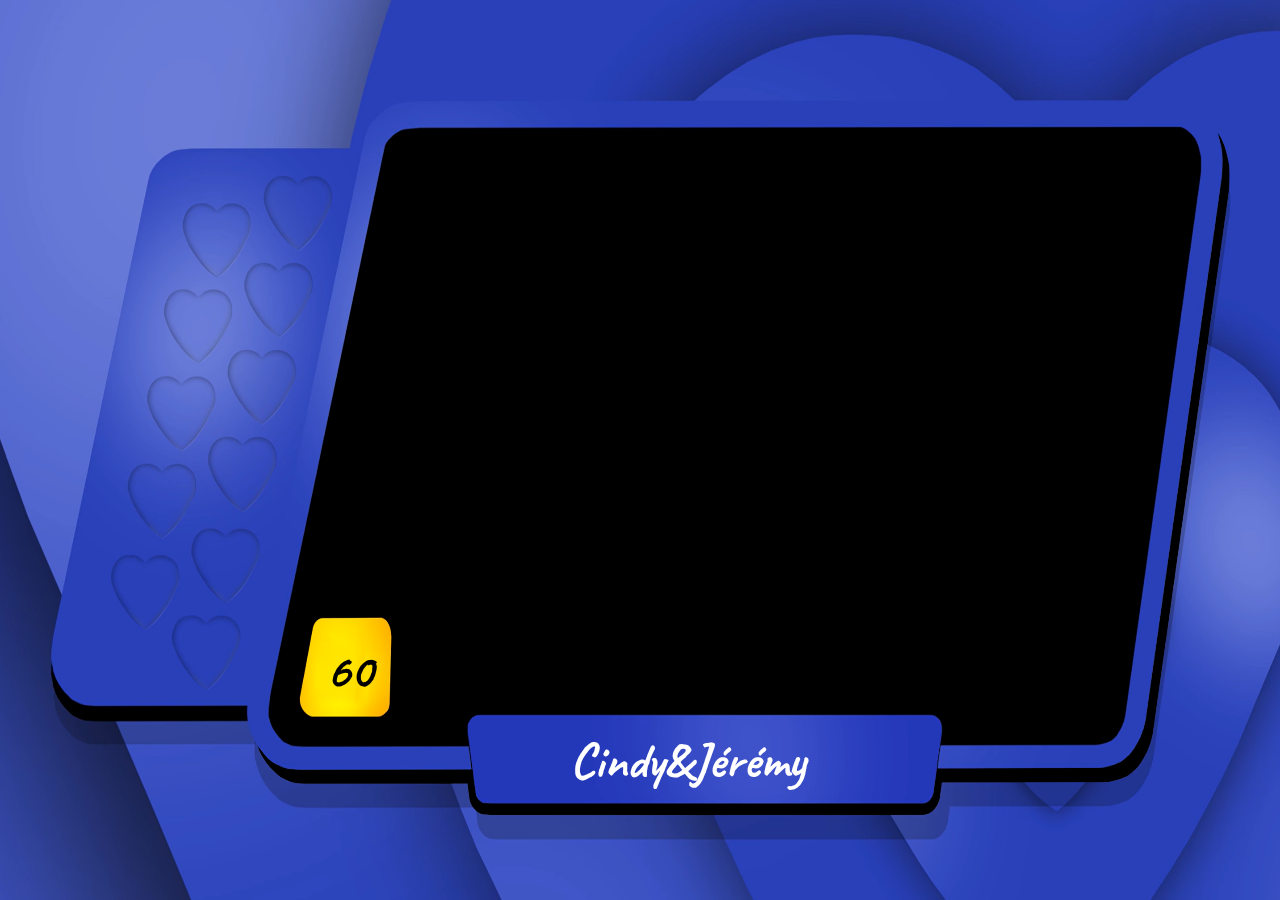
==== finale.html @ 83bb3474 "ajout de la phase 1 avec les jingles" ====
<!DOCTYPE html>
<html lang="en">
<head>
    <meta charset="UTF-8">
    <meta name="viewport" content="width=device-width, initial-scale=1.0">
    <title>Les Z'Amours - La Finale</title>
    <link rel="stylesheet" href="assets/css/style.css">
</head>
<body>
    <main>
        <img class="background" src="./assets/img/background_final.png" alt="background finale">
        <div class="hearts">
            <img class="background heart_yellow" src="./assets/img/heart_yellow_1.png" alt="heart yellow">
            <img class="background heart_red" src="./assets/img/heart_red_1.png" alt="heart red">
            <img class="background heart_yellow" src="./assets/img/heart_yellow_2.png" alt="heart yellow">
            <img class="background heart_red" src="./assets/img/heart_red_2.png" alt="heart red">
            <img class="background heart_yellow" src="./assets/img/heart_yellow_3.png" alt="heart yellow">
            <img class="background heart_red" src="./assets/img/heart_red_3.png" alt="heart red">
            <img class="background heart_yellow" src="./assets/img/heart_yellow_4.png" alt="heart yellow">
            <img class="background heart_red" src="./assets/img/heart_red_4.png" alt="heart red">
            <img class="background heart_yellow" src="./assets/img/heart_yellow_5.png" alt="heart yellow">
            <img class="background heart_red" src="./assets/img/heart_red_5.png" alt="heart red">
            <img class="background heart_yellow" src="./assets/img/heart_yellow_6.png" alt="heart yellow">
            <img class="background heart_red" src="./assets/img/heart_red_6.png" alt="heart red">
            <img class="background heart_yellow" src="./assets/img/heart_yellow_7.png" alt="heart yellow">
            <img class="background heart_red" src="./assets/img/heart_red_7.png" alt="heart red">
            <img class="background heart_yellow" src="./assets/img/heart_yellow_8.png" alt="heart yellow">
            <img class="background heart_red" src="./assets/img/heart_red_8.png" alt="heart red">
            <img class="background heart_yellow" src="./assets/img/heart_yellow_9.png" alt="heart yellow">
            <img class="background heart_red" src="./assets/img/heart_red_9.png" alt="heart red">
            <img class="background heart_yellow" src="./assets/img/heart_yellow_10.png" alt="heart yellow">
            <img class="background heart_red" src="./assets/img/heart_red_10.png" alt="heart red">
            <img class="background heart_yellow" src="./assets/img/heart_yellow_11.png" alt="heart yellow">
            <img class="background heart_red" src="./assets/img/heart_red_11.png" alt="heart red">
        </div>
        <video id="videoElement" autoplay></video>
        <audio id="sound" src="./assets/sound/sound.mp3"></audio>
        <audio id="soundHeartYellow" src="./assets/sound/heart_yellow.mp3"></audio>
        <audio id="soundHeartRed" src="./assets/sound/heart_red.mp3"></audio>
        <div id="timer" class="indicator">60</div>
        <div id="response">Cindy&Jérémy</div>
        <div id="question"></div>

    <script src="./assets/js/final.js"></script>
    <script src="./assets/js/video.js"></script>
    </main>
</body>
</html>
---- assets/css/style.css ----
@import url('https://fonts.googleapis.com/css2?family=Caveat:wght@400..900&display=swap');

* {
    margin: 0;
    padding: 0;
}

body {
    font-family: "Oswald", sans-serif;
    height: 100vh;
    background-color: #000;
    overflow: hidden;
}

.background {
    position: absolute;
    top: 50%; /* Déplace l'image de 50% vers le bas */
    left: 50%; /* Déplace l'image de 50% vers la droite */
    transform: translate(-50%, -50%); /* Recentre l'image en ajustant sa position de moitié de sa taille */
    height: 100%;
    max-width: 100%;
    z-index: 2;
}

.hearts > img {
    display: none;
}

#videoElement {
    position: absolute;
    z-index: 0;
    max-height: 100%;
    width: 100%;
    top: 50%;
    left: 50%;
    transform: translate(-43%, -50%); /* Recentre l'image en ajustant sa position de moitié de sa taille */
    z-index: 1;
}
.indicator {
    position: absolute;
    z-index: 3;
    color: #000;
    font-size: 50px;
    font-weight: 900;
    font-family: "Caveat", cursive;
}
#timer {
    bottom: 22%;
    left: 27.5%;
    transform: translateX(-55%);
}
#scoreBlue {
    top: 38%;
    left: 13%;
    transform: translateX(-50%);
}
#scoreYellow {
    top: 38%;
    left: 61.5%;
    transform: translateX(-50%);
}
#scoreRed {
    bottom: 9%;
    left: 32.5%;
    transform: translateX(-50%);
}
#response {
    position: absolute;
    z-index: 3;
    font-family: "Caveat", cursive;
    color: #FFF;
    font-size: 50px;
    font-weight: 900;
    bottom: 12%;
    left: 50%;
    transform: translateX(-30%);
}

#question {
    position: absolute;
    z-index: 3;
    width: 300px;
    height: 30px;
    bottom: 0;
    right: 0;
}
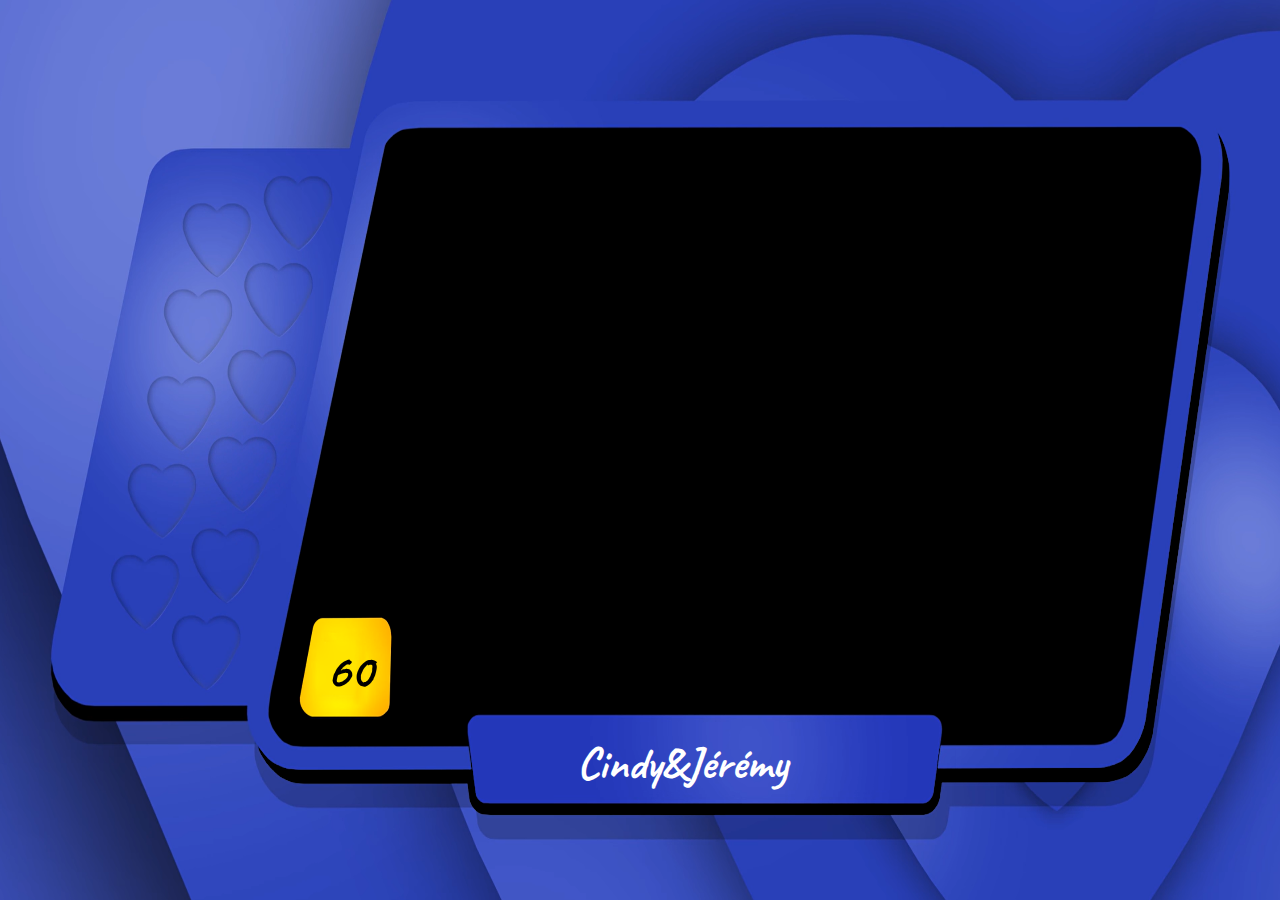
==== commit 5280a11d: "ajustements" ====
--- a/finale.html
+++ b/finale.html
@@ -34,9 +34,6 @@
             <img class="background heart_red" src="./assets/img/heart_red_11.png" alt="heart red">
         </div>
         <video id="videoElement" autoplay></video>
-        <audio id="sound" src="./assets/sound/sound.mp3"></audio>
-        <audio id="soundHeartYellow" src="./assets/sound/heart_yellow.mp3"></audio>
-        <audio id="soundHeartRed" src="./assets/sound/heart_red.mp3"></audio>
         <div id="timer" class="indicator">60</div>
         <div id="response">Cindy&Jérémy</div>
         <div id="question"></div>
--- a/assets/css/style.css
+++ b/assets/css/style.css
@@ -1,5 +1,6 @@
 @import url('https://fonts.googleapis.com/css2?family=Caveat:wght@400..900&display=swap');
 
+/* général */
 * {
     margin: 0;
     padding: 0;
@@ -21,21 +22,6 @@
     max-width: 100%;
     z-index: 2;
 }
-
-.hearts > img {
-    display: none;
-}
-
-#videoElement {
-    position: absolute;
-    z-index: 0;
-    max-height: 100%;
-    width: 100%;
-    top: 50%;
-    left: 50%;
-    transform: translate(-43%, -50%); /* Recentre l'image en ajustant sa position de moitié de sa taille */
-    z-index: 1;
-}
 .indicator {
     position: absolute;
     z-index: 3;
@@ -44,11 +30,7 @@
     font-weight: 900;
     font-family: "Caveat", cursive;
 }
-#timer {
-    bottom: 22%;
-    left: 27.5%;
-    transform: translateX(-55%);
-}
+/* Page Phase 1 */
 #scoreBlue {
     top: 38%;
     left: 13%;
@@ -64,22 +46,41 @@
     left: 32.5%;
     transform: translateX(-50%);
 }
+/* Page finale */
+.hearts > img {
+    display: none;
+}
+
+#videoElement {
+    position: absolute;
+    z-index: 0;
+    max-height: 100%;
+    width: 100%;
+    top: 50%;
+    left: 50%;
+    transform: translate(-43%, -50%); /* Recentre l'image en ajustant sa position de moitié de sa taille */
+    z-index: 1;
+}
+#timer {
+    bottom: 22%;
+    left: 27.5%;
+    transform: translateX(-55%);
+}
 #response {
     position: absolute;
     z-index: 3;
     font-family: "Caveat", cursive;
     color: #FFF;
-    font-size: 50px;
+    font-size: 45px;
     font-weight: 900;
     bottom: 12%;
     left: 50%;
     transform: translateX(-30%);
 }
-
 #question {
     position: absolute;
     z-index: 3;
-    width: 300px;
+    width: 100px;
     height: 30px;
     bottom: 0;
     right: 0;
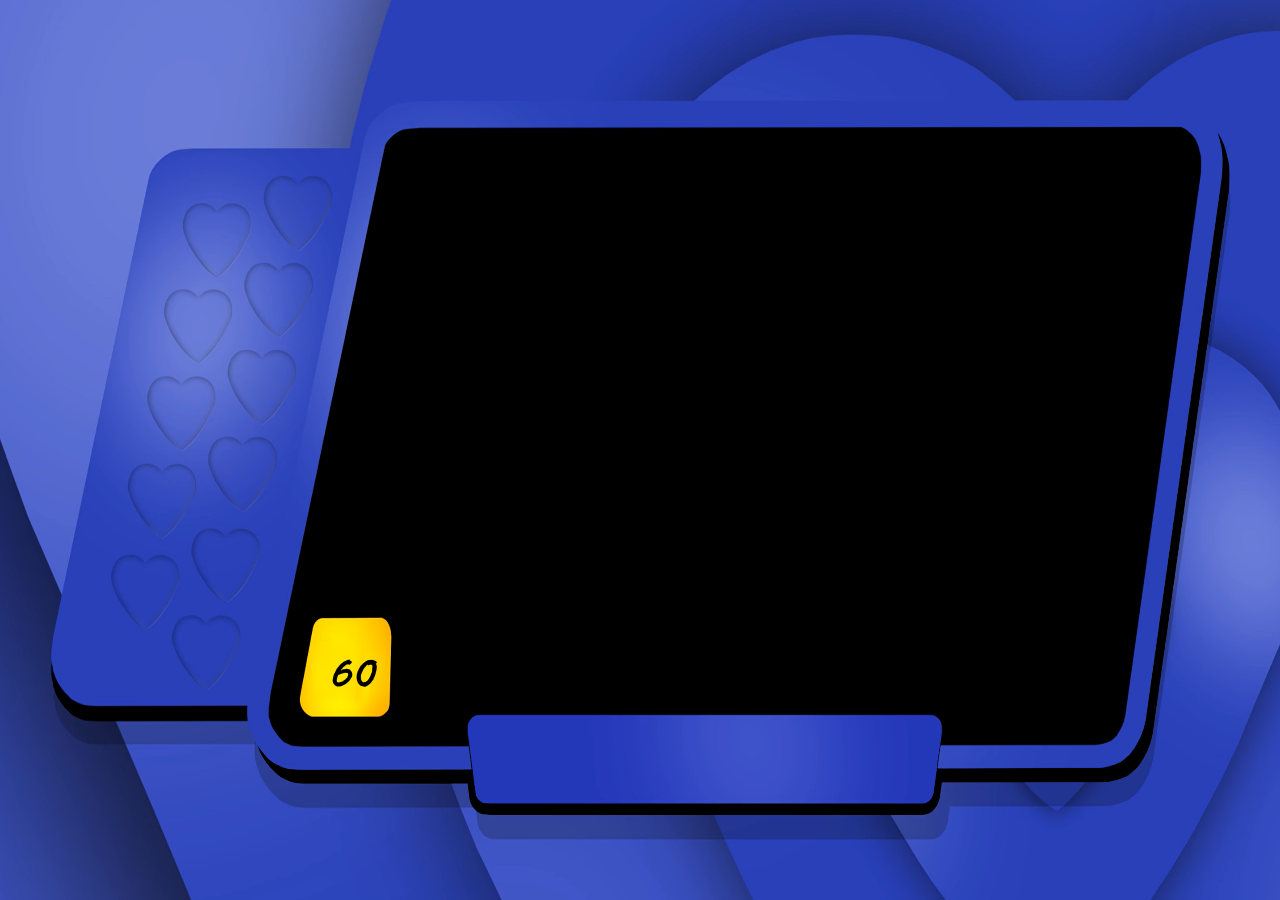
==== commit 4584c192: "gérer plusieurs json" ====
--- a/finale.html
+++ b/finale.html
@@ -35,7 +35,7 @@
         </div>
         <video id="videoElement" autoplay></video>
         <div id="timer" class="indicator">60</div>
-        <div id="response">Cindy&Jérémy</div>
+        <div id="response"></div>
         <div id="question"></div>
 
     <script src="./assets/js/final.js"></script>
--- a/assets/css/style.css
+++ b/assets/css/style.css
@@ -31,17 +31,17 @@
     font-family: "Caveat", cursive;
 }
 /* Page Phase 1 */
-#scoreBlue {
+#divScoreBlue {
     top: 38%;
     left: 13%;
     transform: translateX(-50%);
 }
-#scoreYellow {
+#divScoreYellow {
     top: 38%;
     left: 61.5%;
     transform: translateX(-50%);
 }
-#scoreRed {
+#divScoreRed {
     bottom: 9%;
     left: 32.5%;
     transform: translateX(-50%);
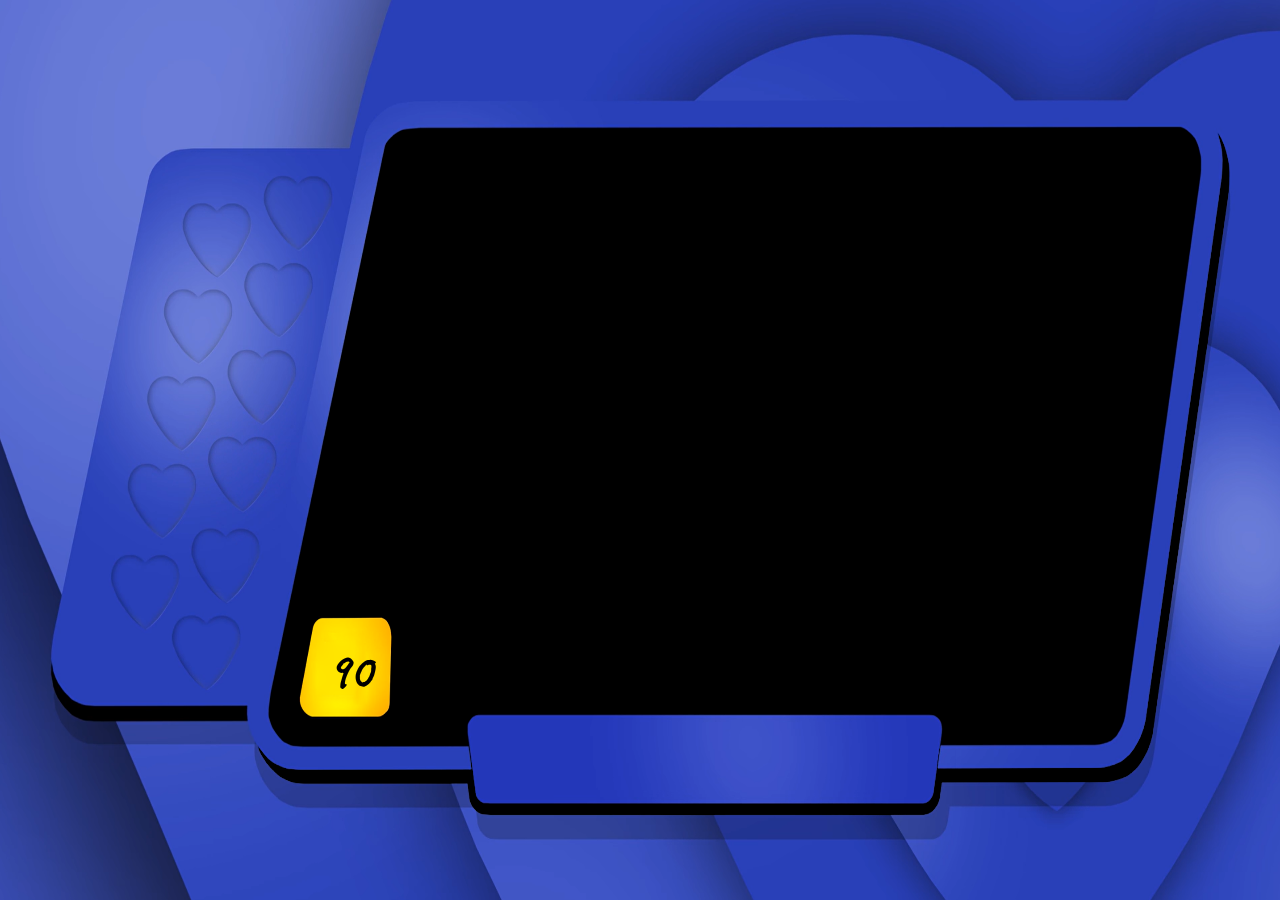
==== commit 4a71f92a: "Final de 90s au lieu de 60s" ====
--- a/finale.html
+++ b/finale.html
@@ -34,9 +34,11 @@
             <img class="background heart_red" src="./assets/img/heart_red_11.png" alt="heart red">
         </div>
         <video id="videoElement" autoplay></video>
-        <div id="timer" class="indicator">60</div>
+        <div id="timer" class="indicator">90</div>
         <div id="response"></div>
         <div id="question"></div>
+        <div id="videoContainer"></div>
+
 
     <script src="./assets/js/final.js"></script>
     <script src="./assets/js/video.js"></script>
--- a/assets/css/style.css
+++ b/assets/css/style.css
@@ -42,8 +42,8 @@
     transform: translateX(-50%);
 }
 #divScoreRed {
-    bottom: 9%;
-    left: 32.5%;
+    bottom: 8%;
+    left: 32%;
     transform: translateX(-50%);
 }
 /* Page finale */
@@ -80,8 +80,26 @@
 #question {
     position: absolute;
     z-index: 3;
-    width: 100px;
-    height: 30px;
+    width: 70px;
+    height: 40px;
     bottom: 0;
     right: 0;
+    font-size: 30px;
+    color: #FFF;
+}
+#videoContainer {
+    position: absolute;
+    z-index: 3;
+    width: 1100px;
+    height: 700px;
+    top: 50%;
+    left: 50%;
+    transform: translate(-50%, -50%);
+
+}
+#videoContainer > video {
+    width: 100%;
+    height: 100%;
+    object-fit: cover;
+    z-index: 3;
 }